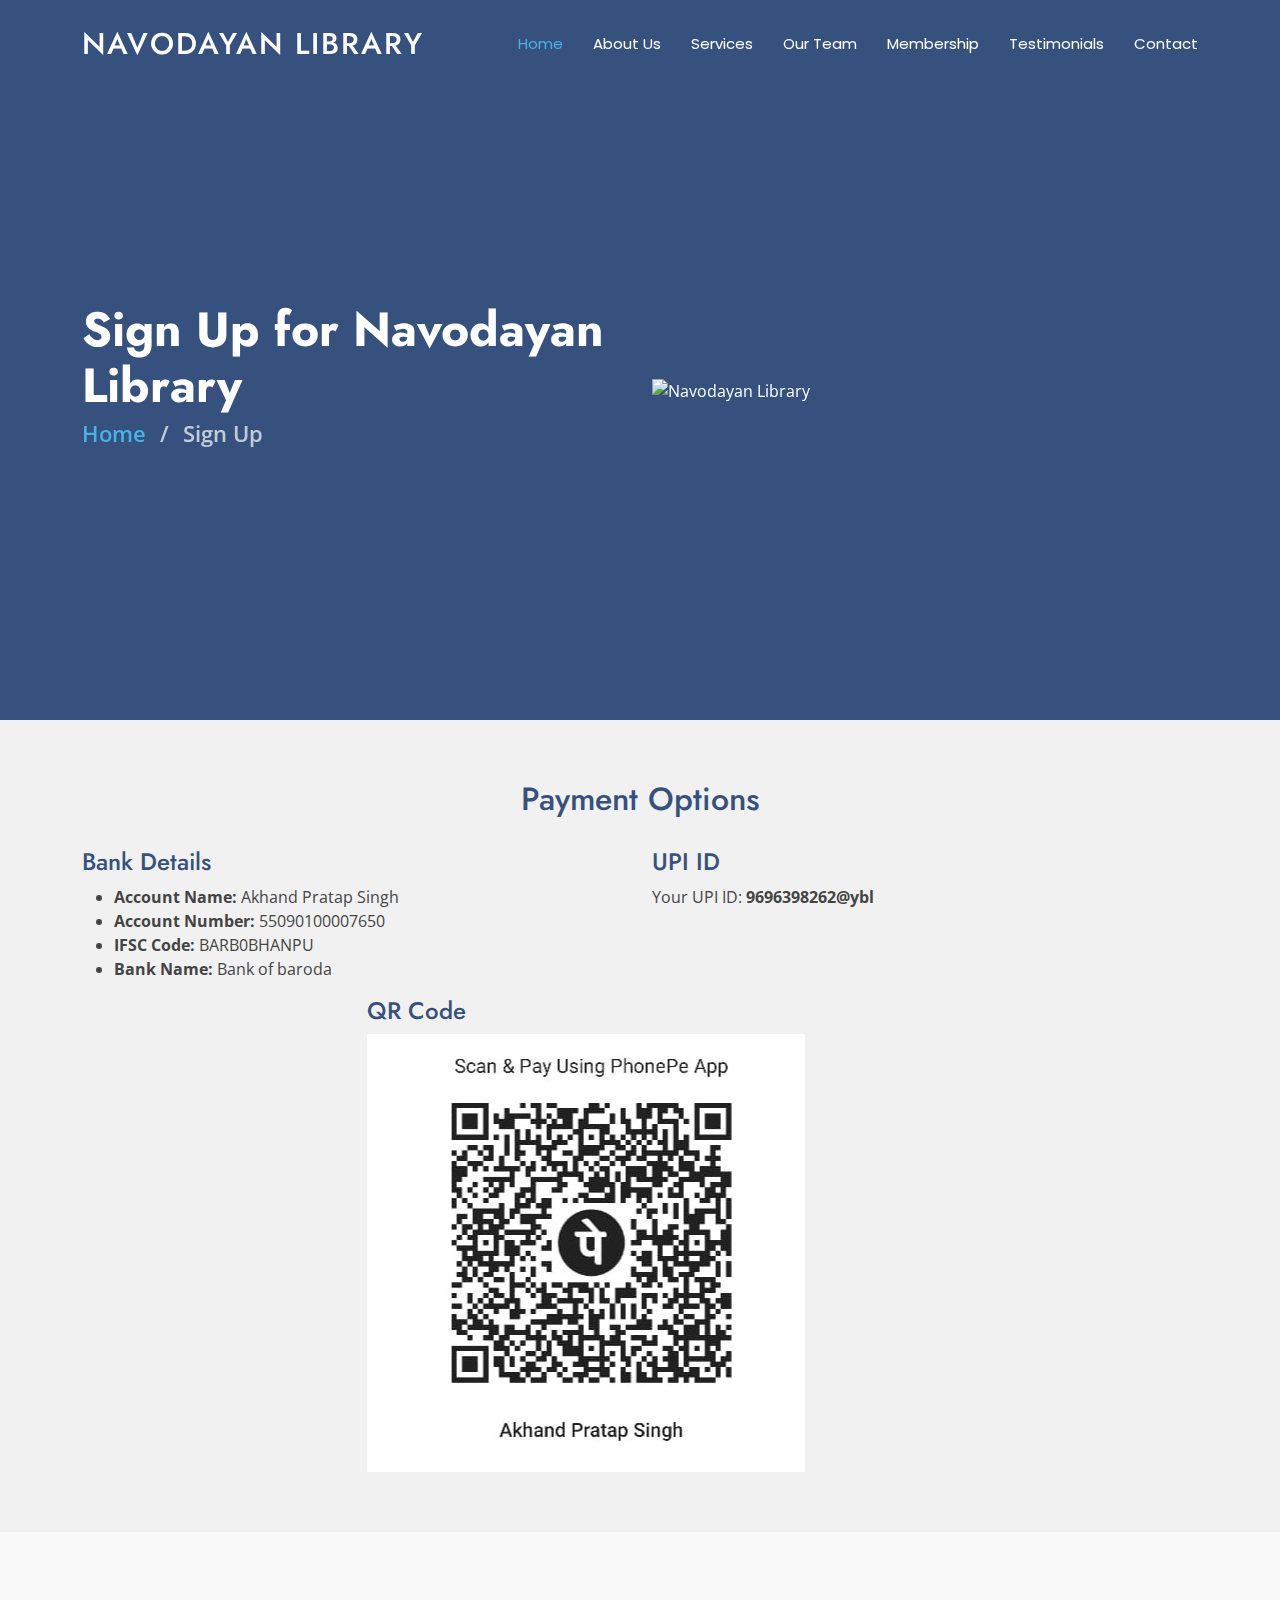
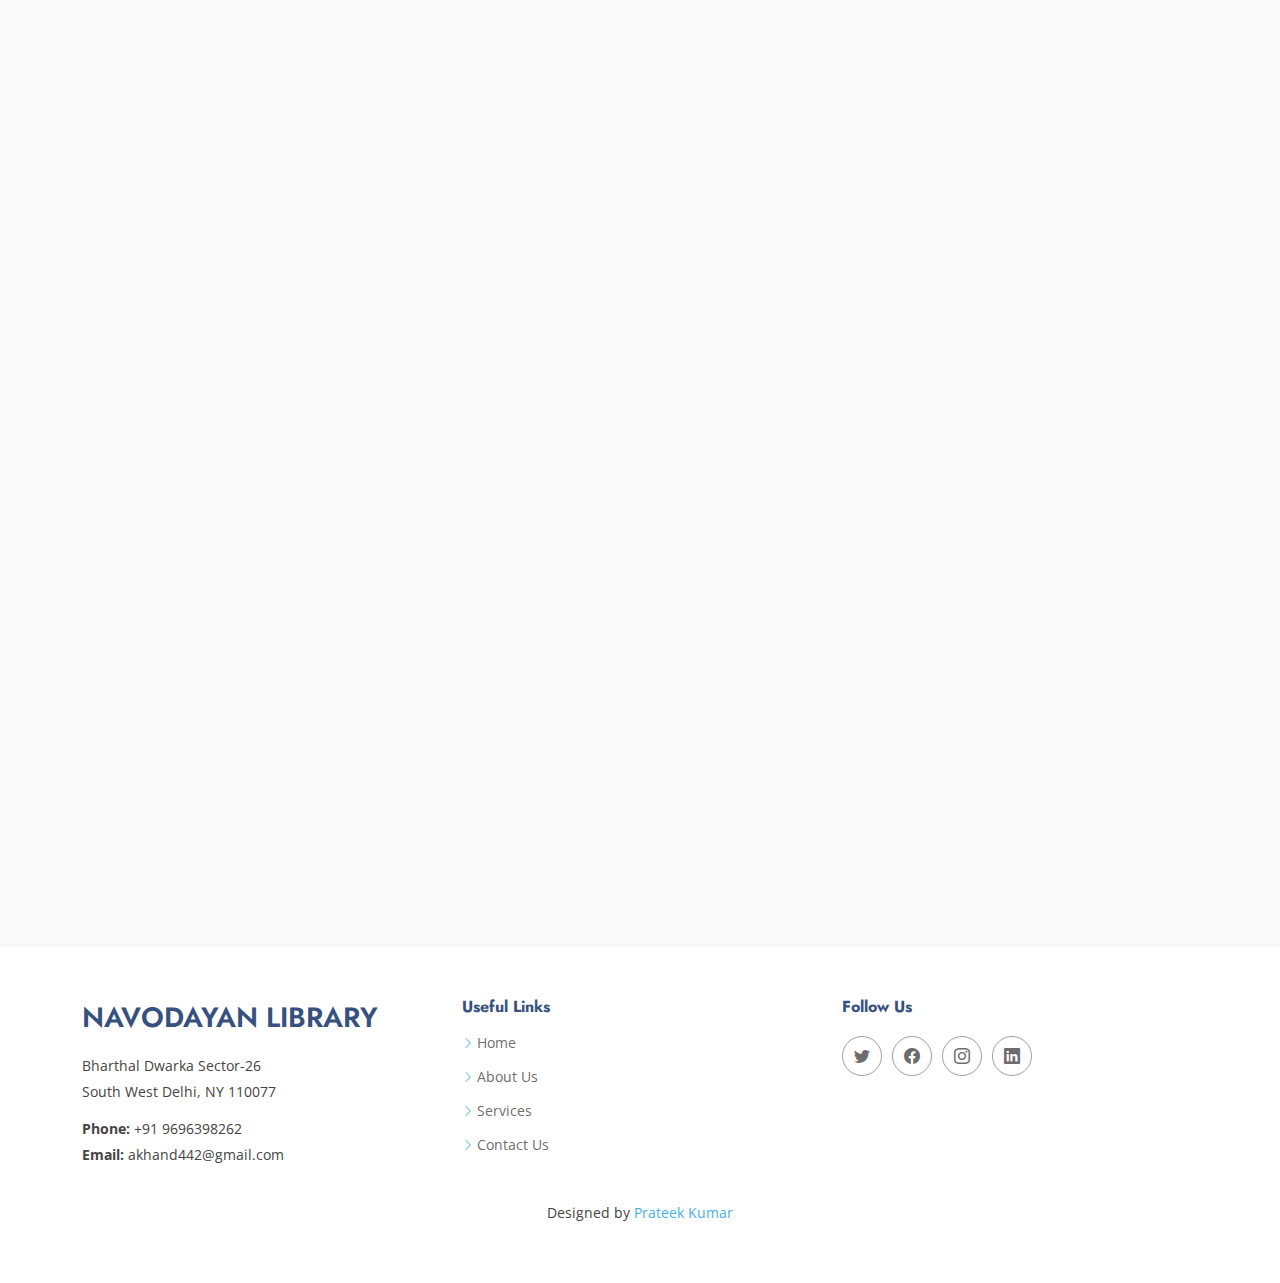
==== starter-page.html @ 07c67b98 "initialisation" ====
<!DOCTYPE html>
<html lang="en">

<head>
  <meta charset="utf-8">
  <meta content="width=device-width, initial-scale=1.0" name="viewport">
  <title>Navodayan Library - Delhi</title>
  <meta content="Welcome to Navodayan Library, your ultimate destination for books and resources in Delhi." name="description">
  <meta content="Library, Books, Reading, Delhi" name="keywords">

  <!-- Favicons -->
  <link href="assets/img/favicon.png" rel="icon">
  <link href="assets/img/apple-touch-icon.png" rel="apple-touch-icon">

  <!-- Fonts -->
  <link href="https://fonts.googleapis.com" rel="preconnect">
  <link href="https://fonts.gstatic.com" rel="preconnect" crossorigin>
  <link href="https://fonts.googleapis.com/css2?family=Open+Sans:ital,wght@0,300;0,400;0,500;0,600;0,700;0,800;1,300;1,400;1,500;1,600;1,700;1,800&family=Poppins:ital,wght@0,100;0,200;0,300;0,400;0,500;0,600;0,700;0,800;0,900;1,100;1,200;1,300;1,400;1,500;1,600;1,700;1,800&family=Jost:ital,wght@0,100;0,200;0,300;0,400;0,500;0,600;0,700;0,800;0,900&display=swap" rel="stylesheet">

  <!-- Vendor CSS Files -->
  <link href="assets/vendor/bootstrap/css/bootstrap.min.css" rel="stylesheet">
  <link href="assets/vendor/bootstrap-icons/bootstrap-icons.css" rel="stylesheet">
  <link href="assets/vendor/aos/aos.css" rel="stylesheet">
  <link href="assets/vendor/glightbox/css/glightbox.min.css" rel="stylesheet">
  <link href="assets/vendor/swiper/swiper-bundle.min.css" rel="stylesheet">

  <!-- Main CSS File -->
  <link href="assets/css/main.css" rel="stylesheet">

</head>

<body class="index-page">

  <header id="header" class="header d-flex align-items-center fixed-top">
    <div class="container-fluid container-xl position-relative d-flex align-items-center">

      <a href="index.html" class="logo d-flex align-items-center me-auto">
        <h1 class="sitename">Navodayan Library</h1>
      </a>

      <nav id="navmenu" class="navmenu">
        <ul>
          <li><a href="index.html#hero" class="active">Home</a></li>
          <li><a href="index.html#about">About Us</a></li>
          <li><a href="index.html#services">Services</a></li>
          <li><a href="index.html#team">Our Team</a></li>
          <li><a href="index.html#pricing">Membership</a></li>
          <li><a href="index.html#testimonials">Testimonials</a></li>
          <li><a href="index.html#contact">Contact</a></li>
        </ul>
        <i class="mobile-nav-toggle d-xl-none bi bi-list"></i>
      </nav>
    </div>
  </header>

  <main class="main">
    <!-- Page Title -->
    <section id="hero" class="hero section dark-background">

      <div class="container">
        <div class="row gy-4 align-items-center">
          <div class="col-lg-6 order-2 order-lg-1 d-flex flex-column justify-content-center" data-aos="zoom-out">
            <h1 class="display-4">Sign Up for Navodayan Library</h1>
            <nav class="breadcrumbs">
              <div>
                <p>
                  <a href="index.html" class="text-decoration-none">Home</a>
                  <span class="mx-2">/</span>
                  <span class="current">Sign Up</span>
                </p>
              </div>
            </nav>
          </div>
          <div class="col-lg-6 order-1 order-lg-2 hero-img" data-aos="zoom-out" data-aos-delay="200">
            <img src="assets/img/hero-image.png" class="img-fluid animated" alt="Navodayan Library">
          </div>
        </div>
      </div>
      
    
    </section><!-- /Hero Section -->

    <!-- Payment Options Section -->
    <section id="payment-options" class="payment-options section">
      <div class="container" data-aos="fade-up">
        <h2>Payment Options</h2>
        <div class="row justify-content-center">
          <div class="col-lg-6">
            <h4>Bank Details</h4>
            <ul>
              <li><strong>Account Name:</strong> Akhand Pratap Singh</li>
              <li><strong>Account Number:</strong> 55090100007650</li>
              <li><strong>IFSC Code:</strong> BARB0BHANPU</li>
              <li><strong>Bank Name:</strong> Bank of baroda</li>
            </ul>
          </div>
          <div class="col-lg-6">
            <h4>UPI ID</h4>
            <p>Your UPI ID: <strong>9696398262@ybl</strong></p>
          </div>
          <div class="col-lg-6">
            <h4>QR Code</h4>
            <img src="assets/img/QR-Code.jpeg" alt="QR Code for Payment" class="img-fluid">
          </div>
        </div>
      </div>
    </section>


    <!-- Sign Up Section -->
    <section id="sign-up-section" class="sign-up-section section">
      <div class="container" data-aos="fade-up">
        <div class="row justify-content-center">
          <div class="col-lg-8">
            <form action="https://formspree.io/f/mvgpgvpk" method="POST">
              <div class="row mb-3">
                <div class="col-md-6 form-group">
                  <label for="first_name">First Name</label>
                  <input type="text" name="first_name" class="form-control" id="first_name" required>
                </div>
                <div class="col-md-6 form-group">
                  <label for="last_name">Last Name</label>
                  <input type="text" name="last_name" class="form-control" id="last_name" required>
                </div>
              </div>
              <div class="form-group mb-3">
                <label for="email">Your Email</label>
                <input type="email" class="form-control" name="email" id="email" required>
              </div>
              <div class="form-group mb-3">
                <label for="phone">Phone Number</label>
                <input type="tel" class="form-control" name="phone" id="phone" required pattern="[0-9]{10}">
              </div>
              <div class="form-group mb-3">
                <label for="address">Address</label>
                <input type="text" class="form-control" name="address" id="address" required>
              </div>
              <div class="form-group mb-3">
                <label for="transaction_id">Transaction ID for successful payment of ₹1000/-</label>
                <input type="text" class="form-control" name="transaction_id" id="transaction_id" required>
              </div>
              <div class="col-md-12">
                <label for="message-field" class="pb-2">Message</label>
                <textarea class="form-control" name="message" rows="10" id="message-field"></textarea>
              </div>
              <div class="my-3">
                <div class="loading">Loading</div>
                <div class="error-message"></div>
                <div class="sent-message">Your sign-up request has been sent. Thank you!</div>
              </div>
              <div class="text-center">
                <button type="submit" class="btn btn-primary">Sign Up</button>
              </div>
            </form>
          </div>
        </div>
      </div>
    </section>    


  </main>

  <footer id="footer" class="footer">
    <div class="container footer-top">
      <div class="row gy-4">
        <div class="col-lg-4 col-md-6 footer-about">
          <a href="index.html" class="d-flex align-items-center">
            <span class="sitename">Navodayan Library</span>
          </a>
          <div class="footer-contact pt-3">
            <p>Bharthal Dwarka Sector-26</p>
            <p>South West Delhi, NY 110077</p>
            <p class="mt-3"><strong>Phone:</strong> <span>+91 9696398262</span></p>
            <p><strong>Email:</strong> <span>akhand442@gmail.com</span></p>
          </div>
        </div>

        <div class="col-lg-4 col-md-6 footer-links">
          <h4>Useful Links</h4>
          <ul>
            <li><i class="bi bi-chevron-right"></i> <a href="#">Home</a></li>
            <li><i class="bi bi-chevron-right"></i> <a href="#">About Us</a></li>
            <li><i class="bi bi-chevron-right"></i> <a href="#">Services</a></li>
            <li><i class="bi bi-chevron-right"></i> <a href="#">Contact Us</a></li>
          </ul>
        </div>

        <div class="col-lg-4 col-md-12">
          <h4>Follow Us</h4>
          <div class="social-links d-flex">
            <a href="#"><i class="bi bi-twitter"></i></a>
            <a href="#"><i class="bi bi-facebook"></i></a>
            <a href="#"><i class="bi bi-instagram"></i></a>
            <a href="#"><i class="bi bi-linkedin"></i></a>
          </div>
        </div>
      </div>
    </div>
    <div class="footer-bottom">
      <p class="designer">Designed by <a href="https://prateek1833.github.io/">Prateek Kumar</a></p>
    </div>
  </footer>

  <!-- Scroll Top -->
  <a href="#" id="scroll-top" class="scroll-top d-flex align-items-center justify-content-center"><i
      class="bi bi-arrow-up-short"></i></a>

  <!-- Preloader -->
  <div id="preloader"></div>

  <!-- Vendor JS Files -->
  <script src="assets/vendor/bootstrap/js/bootstrap.bundle.min.js"></script>
  <script src="assets/vendor/php-email-form/validate.js"></script>
  <script src="assets/vendor/aos/aos.js"></script>
  <script src="assets/vendor/glightbox/js/glightbox.min.js"></script>
  <script src="assets/vendor/swiper/swiper-bundle.min.js"></script>
  <script src="assets/vendor/waypoints/noframework.waypoints.js"></script>
  <script src="assets/vendor/imagesloaded/imagesloaded.pkgd.min.js"></script>
  <script src="assets/vendor/isotope-layout/isotope.pkgd.min.js"></script>

  <!-- Main JS File -->
  <script src="assets/js/main.js"></script>

  <style>
    .footer-bottom {
      text-align: center;
      margin: 10px 0;
      /* Adjust the margin as needed */
    }

    .footer-bottom .designer {
      margin: 0;
      padding: 0;
    }
  </style>

</body>

</html>
<style>
  .payment-options {
  padding: 60px 0;
  background: #f1f1f1;
}

.payment-options h2 {
  text-align: center;
  margin-bottom: 30px;
}

.payment-options img {
  max-width: 100%;
  height: auto;
}

  .sign-up-section {
    padding: 60px 0;
    background: #f9f9f9;
  }

  .sign-up-section .form-group {
    margin-bottom: 15px;
  }

  .sign-up-section .form-control {
    border-radius: 4px;
    padding: 10px 15px;
  }

  .sign-up-section label {
    font-weight: 600;
    margin-bottom: 5px;
    display: block;
  }

  .sign-up-section .btn-primary {
    background-color: #007bff;
    border-color: #007bff;
    padding: 10px 20px;
    border-radius: 5px;
    transition: background-color 0.3s, border-color 0.3s;
  }

  .sign-up-section .btn-primary:hover {
    background-color: #0056b3;
    border-color: #004085;
  }

  .sign-up-section .php-email-form .loading {
    display: none;
    background: #f4f4f4;
    padding: 15px;
    text-align: center;
    color: #333;
  }

  .sign-up-section .php-email-form .error-message {
    display: none;
    background: #e74c3c;
    padding: 15px;
    text-align: center;
    color: #fff;
  }

  .sign-up-section .php-email-form .sent-message {
    display: none;
    background: #18d26e;
    padding: 15px;
    text-align: center;
    color: #fff;
  }
</style>
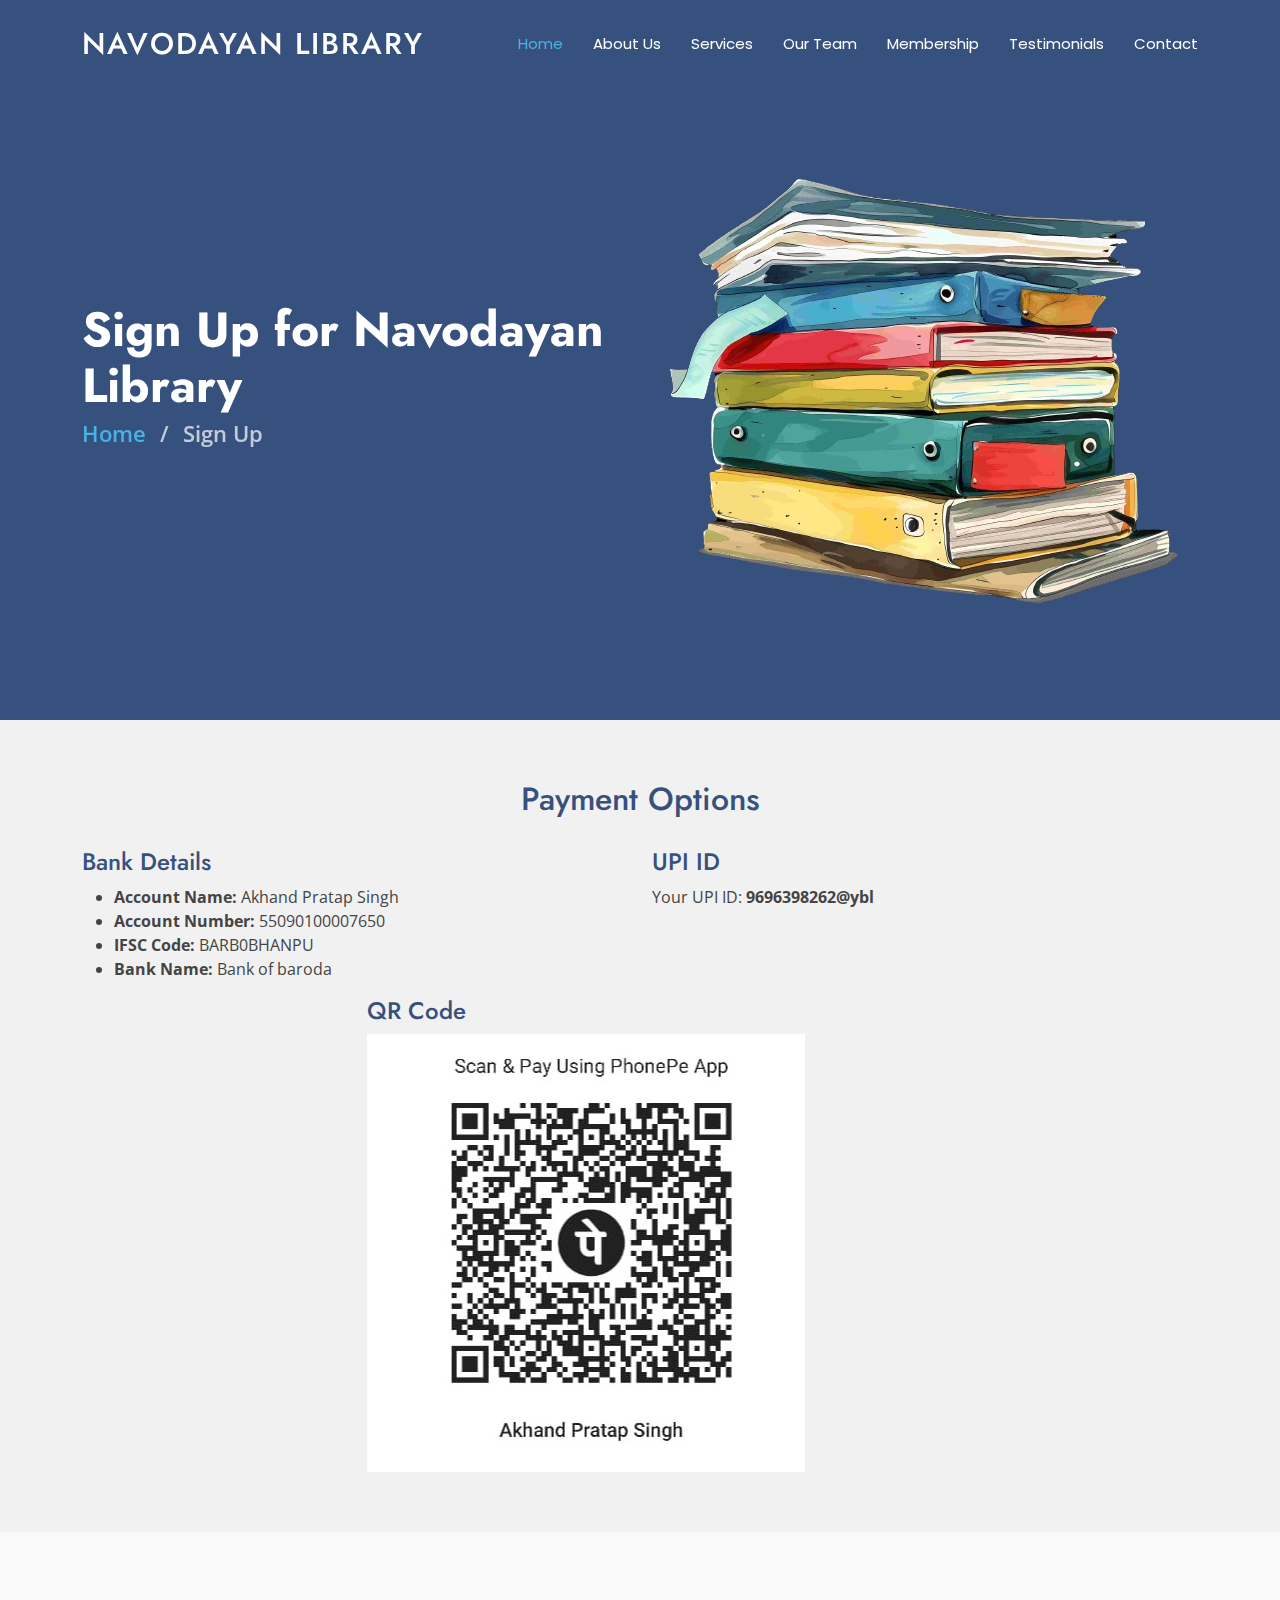
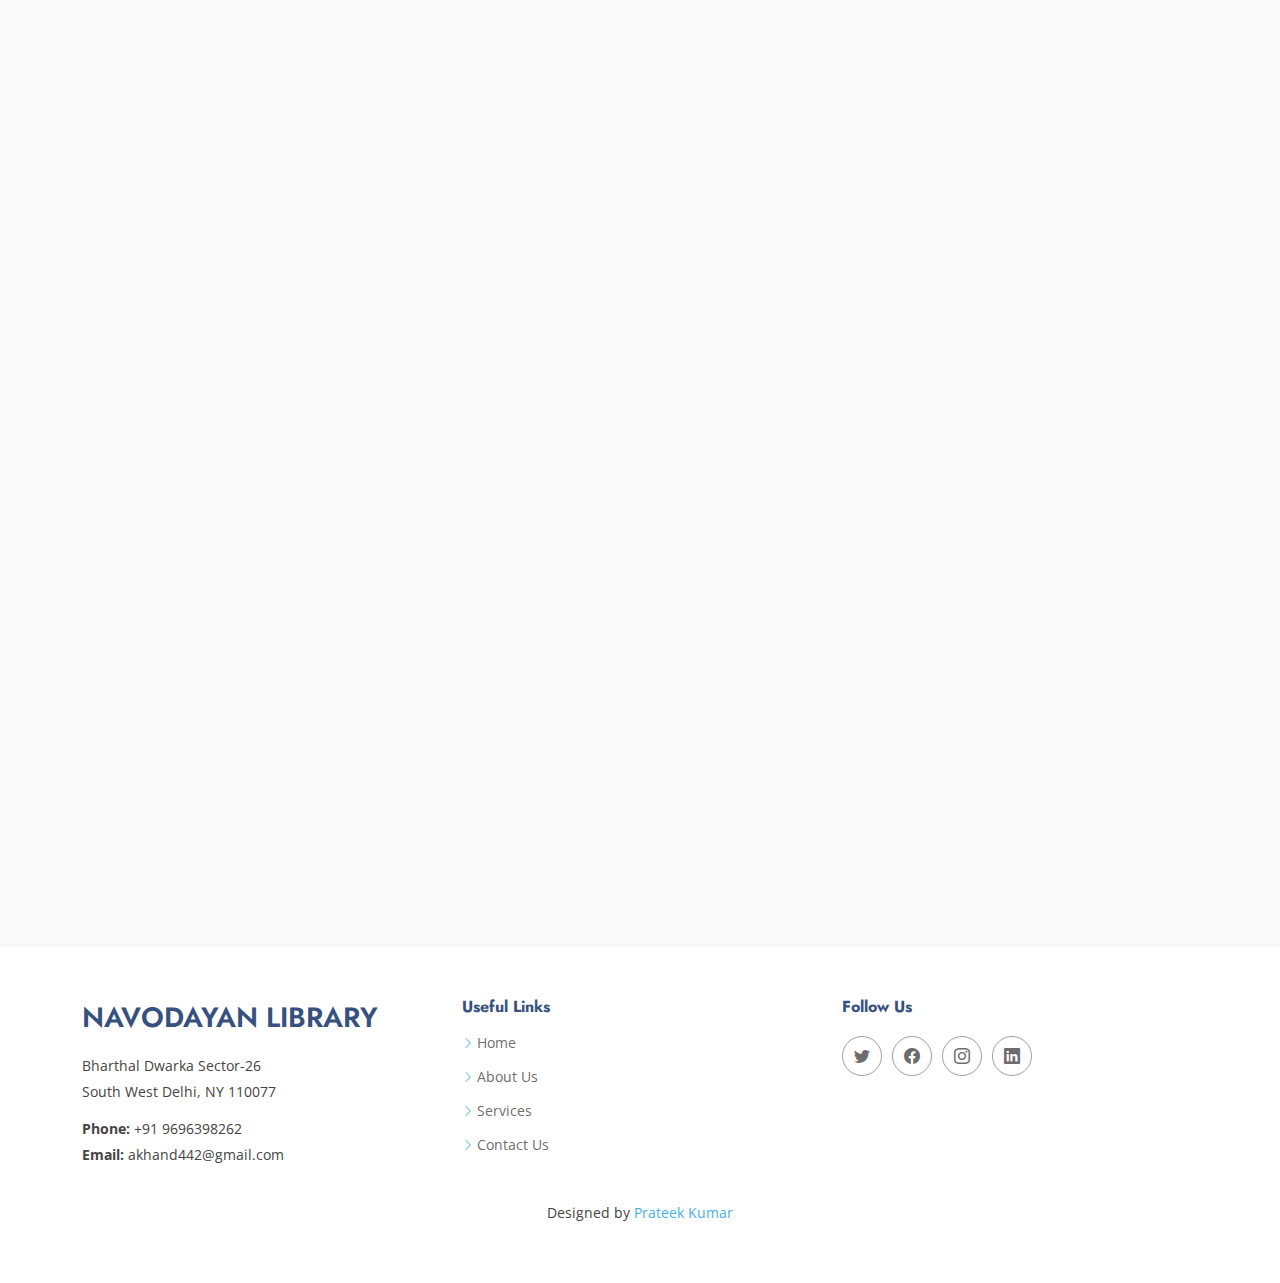
==== commit a364251f: "social media added 2" ====
--- a/starter-page.html
+++ b/starter-page.html
@@ -190,8 +190,8 @@
           <div class="social-links d-flex">
             <a href="#"><i class="bi bi-twitter"></i></a>
             <a href="#"><i class="bi bi-facebook"></i></a>
-            <a href="#"><i class="bi bi-instagram"></i></a>
-            <a href="#"><i class="bi bi-linkedin"></i></a>
+            <a href="https://www.instagram.com/dheetakhanda?igsh=MTluZzN0Y2FtMHhpZA=="><i class="bi bi-instagram"></i></a>
+            <a href="https://www.linkedin.com/in/prateek-kumar-342a98312/"><i class="bi bi-linkedin"></i></a>
           </div>
         </div>
       </div>
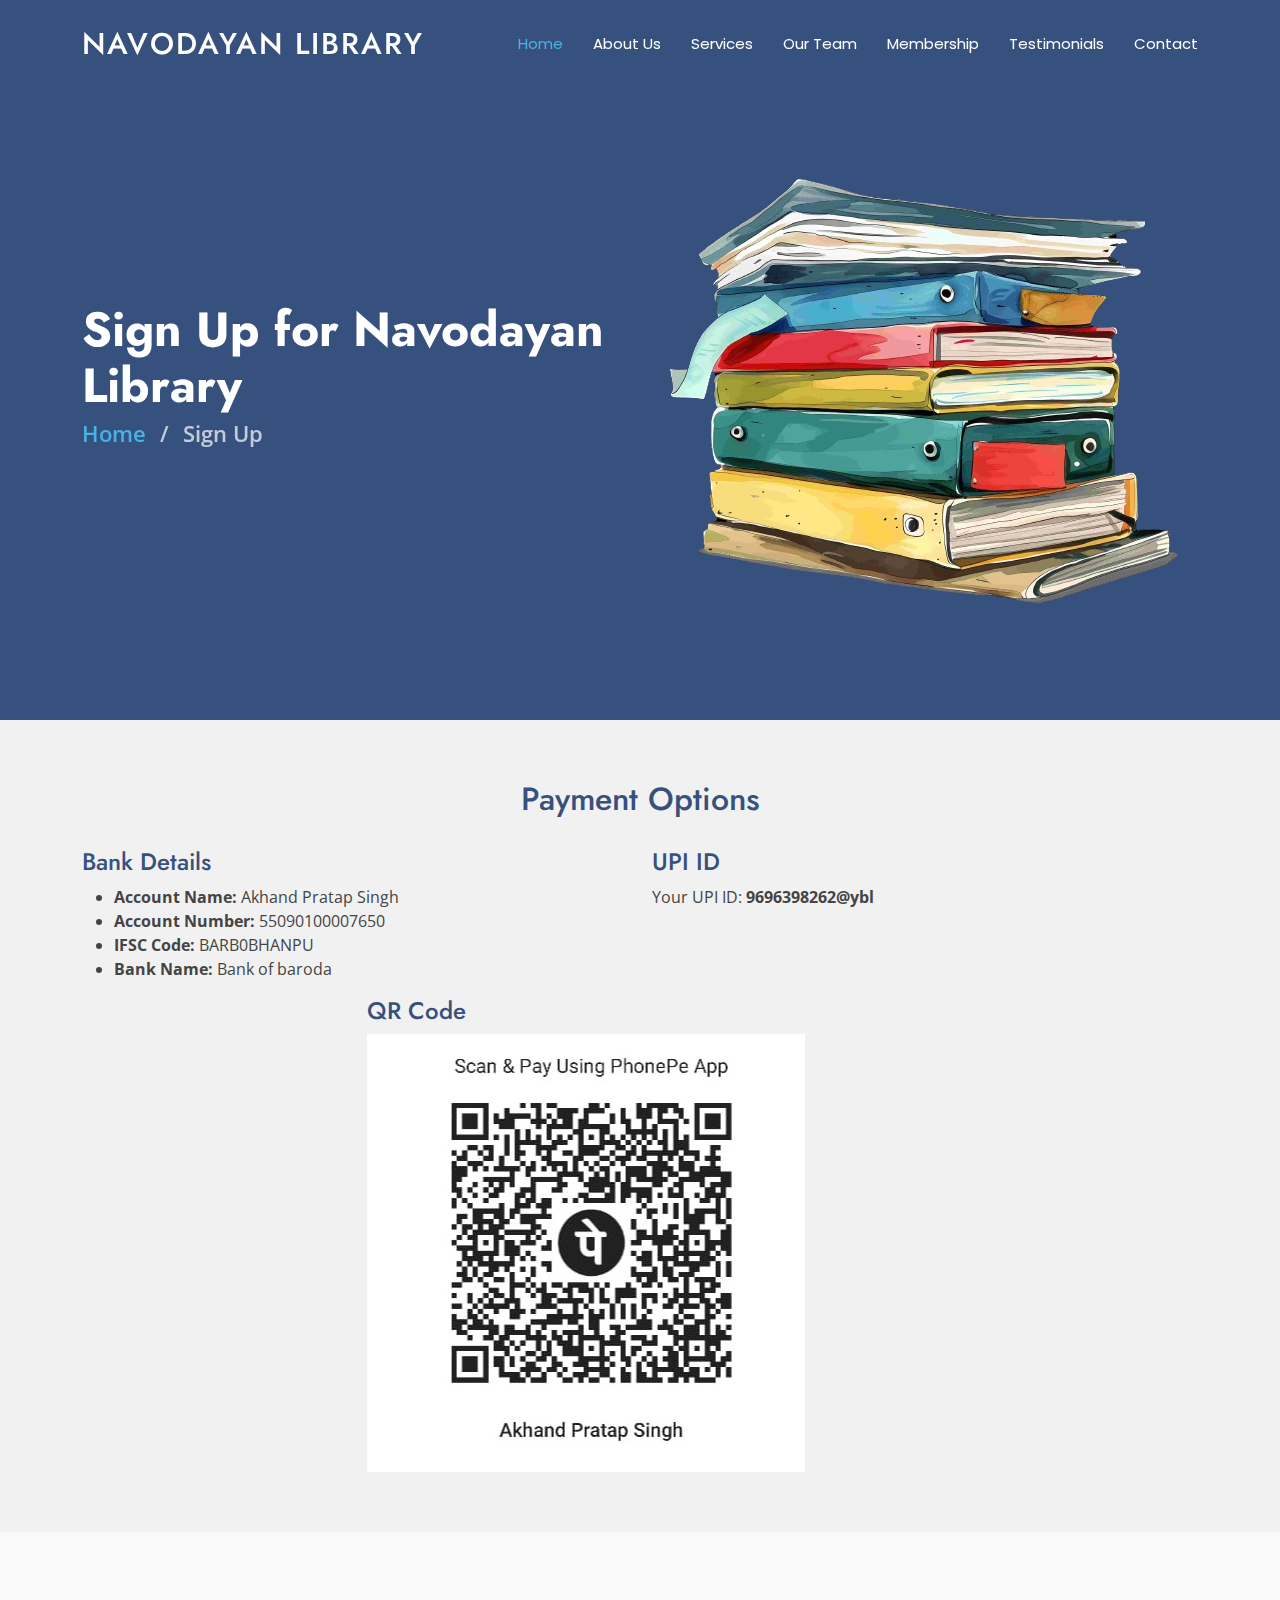
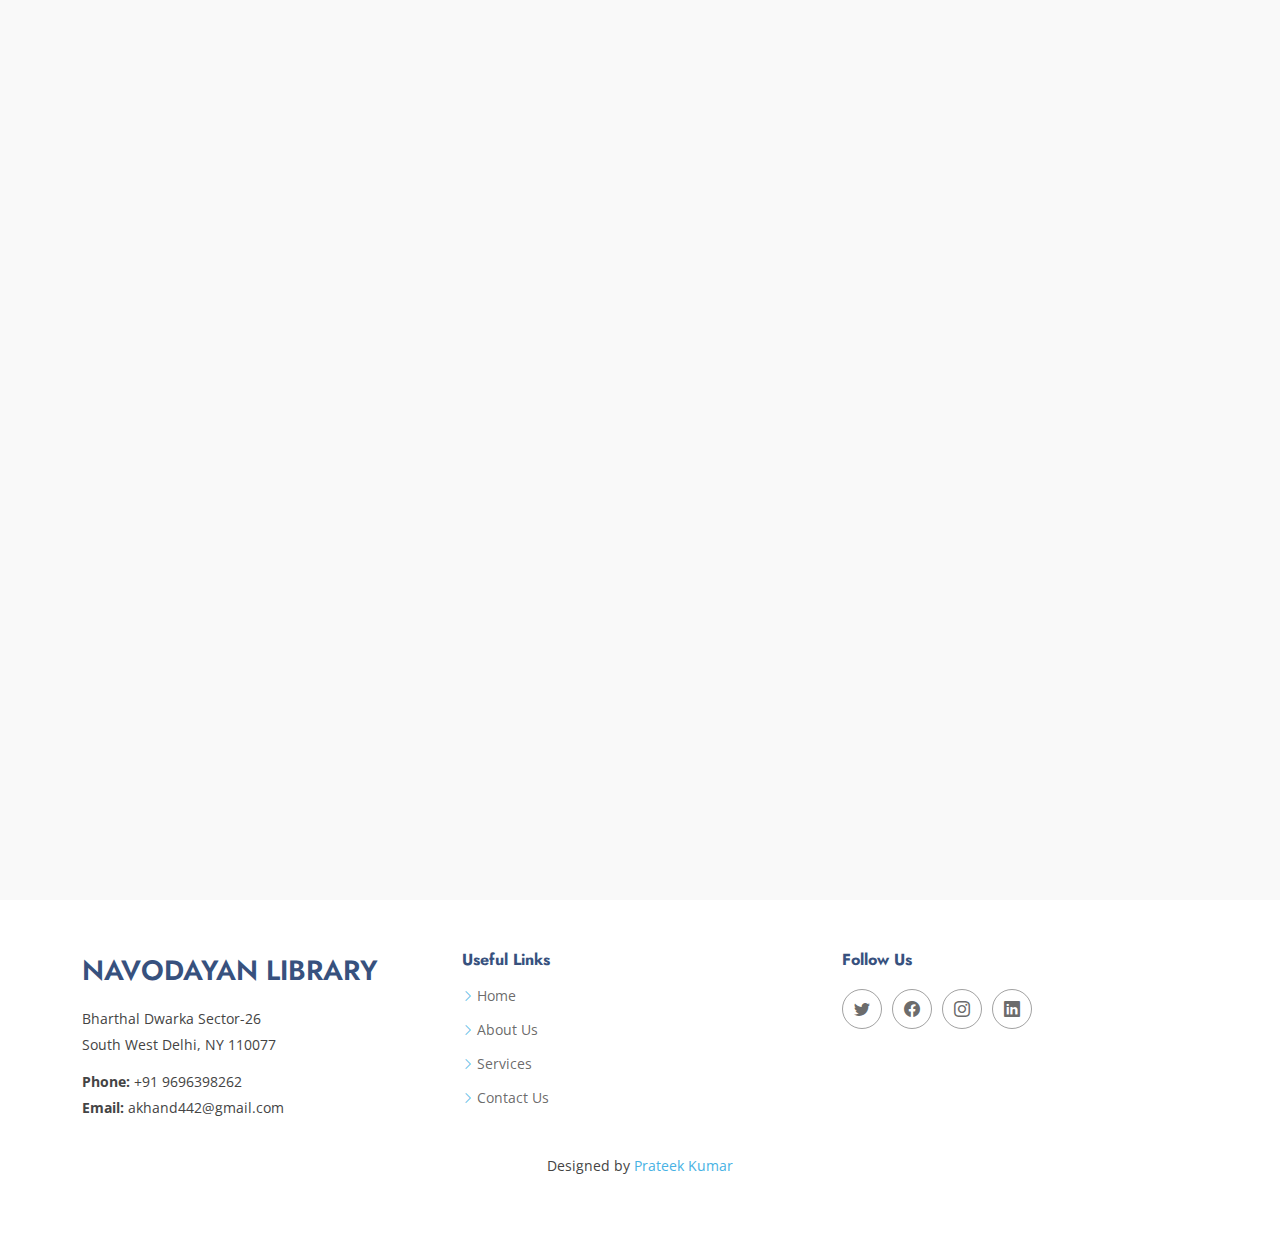
==== commit f516bbf0: "show loading solved" ====
--- a/starter-page.html
+++ b/starter-page.html
@@ -143,11 +143,7 @@
                 <label for="message-field" class="pb-2">Message</label>
                 <textarea class="form-control" name="message" rows="10" id="message-field"></textarea>
               </div>
-              <div class="my-3">
-                <div class="loading">Loading</div>
-                <div class="error-message"></div>
-                <div class="sent-message">Your sign-up request has been sent. Thank you!</div>
-              </div>
+              <hr>
               <div class="text-center">
                 <button type="submit" class="btn btn-primary">Sign Up</button>
               </div>
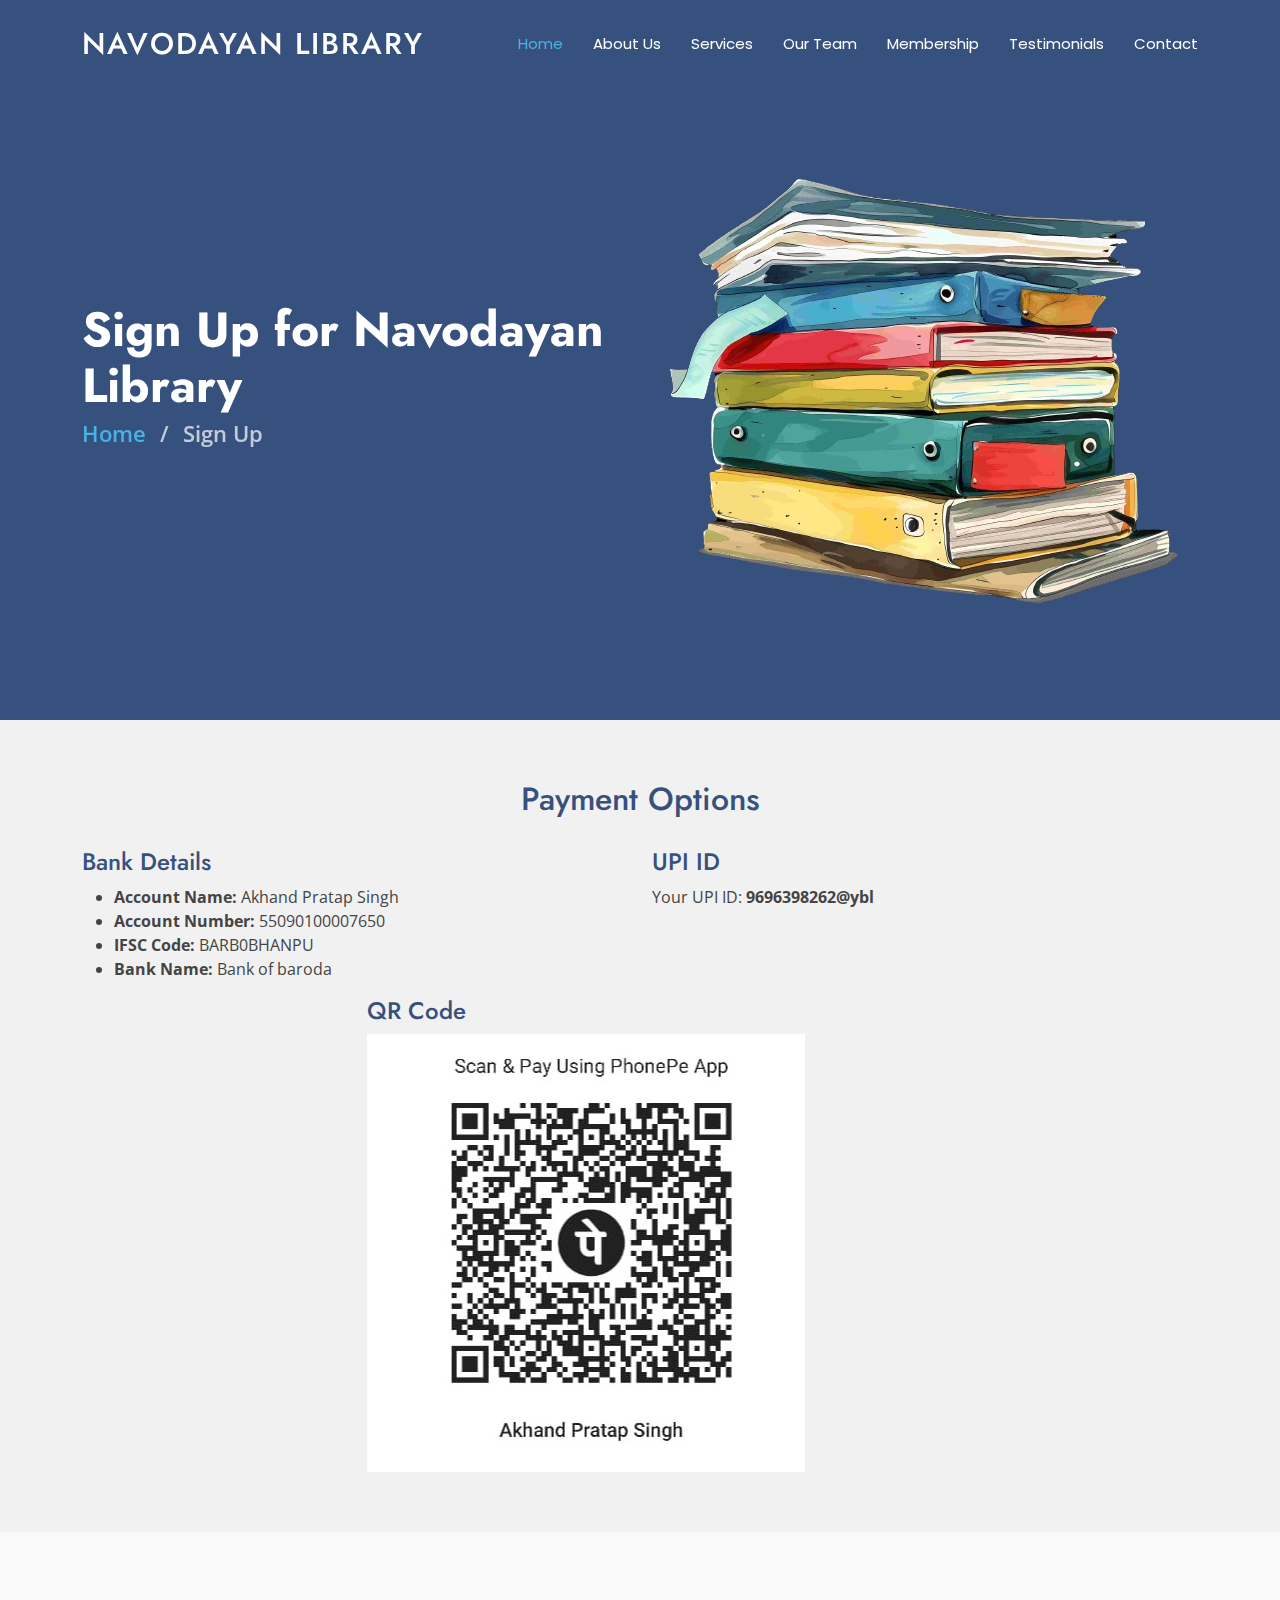
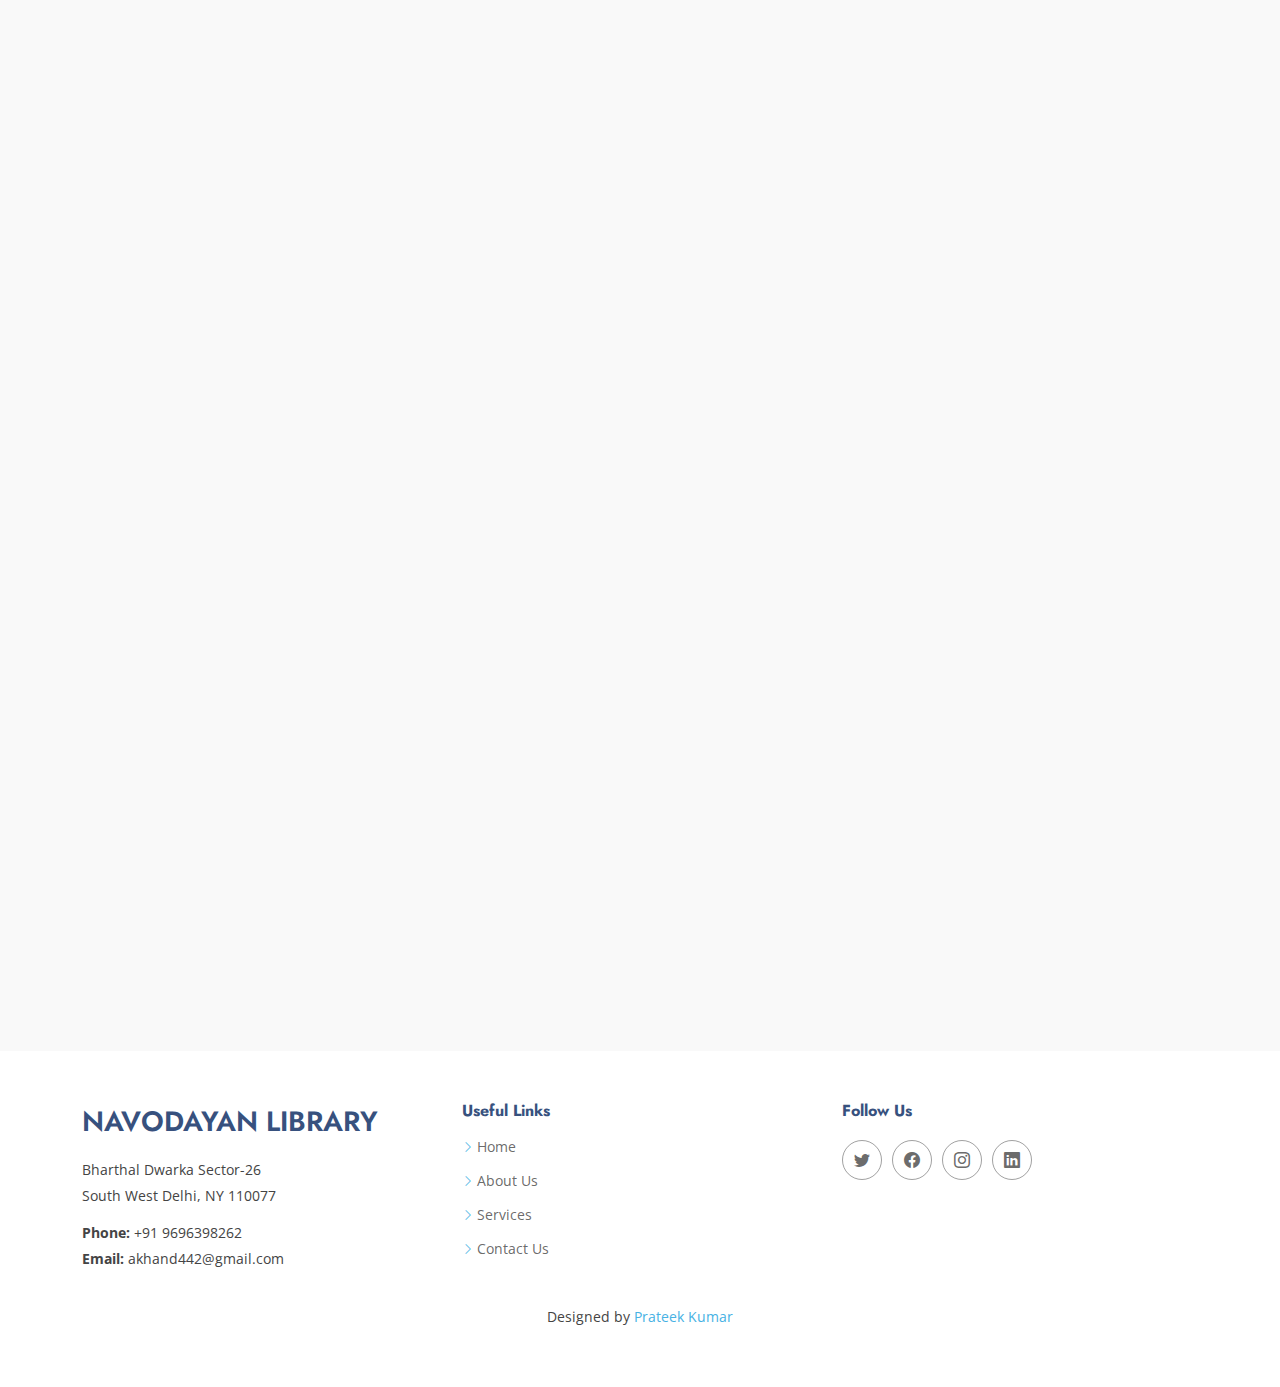
==== commit 1961d737: "updated many thing" ====
--- a/starter-page.html
+++ b/starter-page.html
@@ -9,8 +9,8 @@
   <meta content="Library, Books, Reading, Delhi" name="keywords">
 
   <!-- Favicons -->
-  <link href="assets/img/favicon.png" rel="icon">
-  <link href="assets/img/apple-touch-icon.png" rel="apple-touch-icon">
+  <link href="assets/img/hero-image.png" rel="icon">
+  <link href="assets/img/why-us.png" rel="apple-touch-icon">
 
   <!-- Fonts -->
   <link href="https://fonts.googleapis.com" rel="preconnect">
@@ -135,14 +135,35 @@
                 <label for="address">Address</label>
                 <input type="text" class="form-control" name="address" id="address" required>
               </div>
-              <div class="form-group mb-3">
-                <label for="transaction_id">Transaction ID for successful payment of ₹1000/-</label>
+    
+              <!-- Radio buttons for selecting the amount -->
+              <div class="form-group mb-3">
+                <label>Choose Transaction Amount:</label><br>
+                <div class="form-check">
+                  <input class="form-check-input" type="radio" name="transaction_amount" id="amount_999" value="999" required>
+                  <label class="form-check-label" for="amount_999">₹999 - Single Shift</label>
+                </div>
+                <div class="form-check">
+                  <input class="form-check-input" type="radio" name="transaction_amount" id="amount_1299" value="1299" required>
+                  <label class="form-check-label" for="amount_1299">₹1299 - Double Shift</label>
+                </div>
+                <div class="form-check">
+                  <input class="form-check-input" type="radio" name="transaction_amount" id="amount_1499" value="1499" required>
+                  <label class="form-check-label" for="amount_1499">₹1499 - All Shifts</label>
+                </div>
+              </div>
+    
+              <!-- Transaction ID -->
+              <div class="form-group mb-3">
+                <label for="transaction_id">Transaction ID</label>
                 <input type="text" class="form-control" name="transaction_id" id="transaction_id" required>
               </div>
+    
               <div class="col-md-12">
                 <label for="message-field" class="pb-2">Message</label>
                 <textarea class="form-control" name="message" rows="10" id="message-field"></textarea>
               </div>
+    
               <hr>
               <div class="text-center">
                 <button type="submit" class="btn btn-primary">Sign Up</button>
@@ -151,8 +172,8 @@
           </div>
         </div>
       </div>
-    </section>    
-
+    </section>
+    
 
   </main>
 
